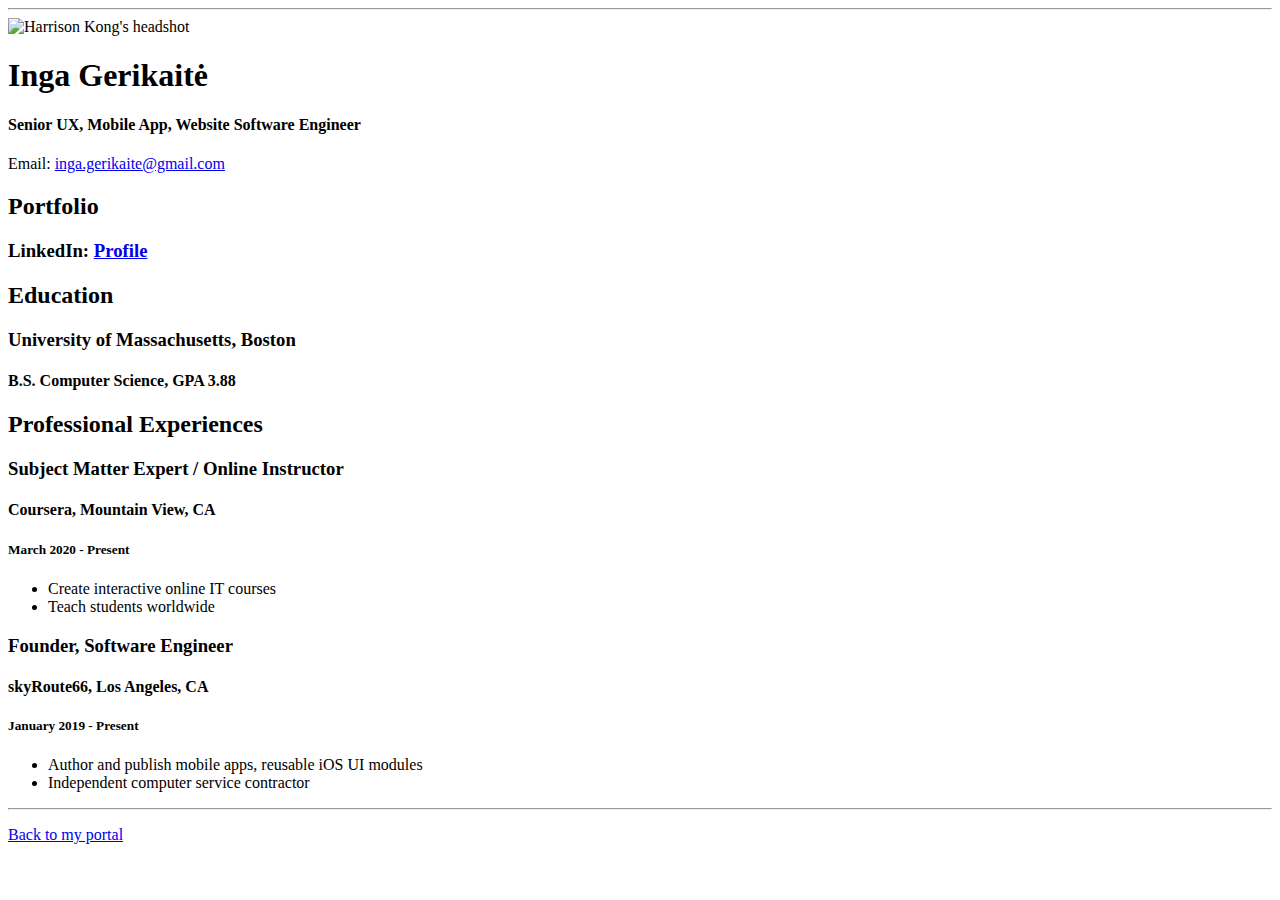
==== resume.html @ c5a28f44 "Add files via upload" ====
<!doctype html>

<!-- this is a comment for human! -->

<html lang="en">

  <header>
    <title>Inga Gerikaitė Resume</title>
	<link rel="stylesheet" href="master.css">
	<link rel="FaviconIcon" href="favi.ico" type="imgae/x-icon">
	<link rel="shortcut" href="favi.ico" type="image/x-icon">
	<meta name="viewport" content="width=device-width, initial-scale=1, shrink-to-fit=no">
	<meta name="name" content="Inga Gerikaitė Portal">
	<meta name="robots" content="noindex, no follow">
 </header>

  <body>
    <hr>

    <img src="images.headshot.jpg" alt="Harrison Kong's headshot" width="40%">

    <h1>Inga Gerikaitė</h1>
    <h4>Senior UX, Mobile App, Website Software Engineer</h4>

    <p>Email: <a href="mailto:inga.gerikaite@gmail.com" target="_blank">inga.gerikaite@gmail.com</a></p>
    <!-- don't post physical address, personal phone number or other personal information on the web! -->

    <h2>Portfolio</h2>
      <h3>LinkedIn: <a href="https://www.linkedin.com/in/inga-gerikait%C4%97-6206471b2/"target="_blank">Profile</a></h3>

    <h2>Education</h2>

    <h3>University of Massachusetts, Boston</h3>
    <h4>B.S. Computer Science, GPA 3.88</h4>

    <h2>Professional Experiences</h2>

    <h3>Subject Matter Expert / Online Instructor</h3>
    <h4>Coursera, Mountain View, CA</h4>
    <h5>March 2020 - Present</h5>
      <ul>
        <li>Create interactive online IT courses</li>
        <li>Teach students worldwide</li>
      </ul>

    <h3>Founder, Software Engineer</h3>
    <h4>skyRoute66, Los Angeles, CA</h4>
    <h5>January 2019 - Present</h5>
      <ul>
        <li>Author and publish mobile apps, reusable iOS UI modules</li>
        <li>Independent computer service contractor</li>
      </ul>
  </body>

  <footer>
  <hr>
  <p><a href="index.html">Back to my portal</a><p>
  </footer>

</html>
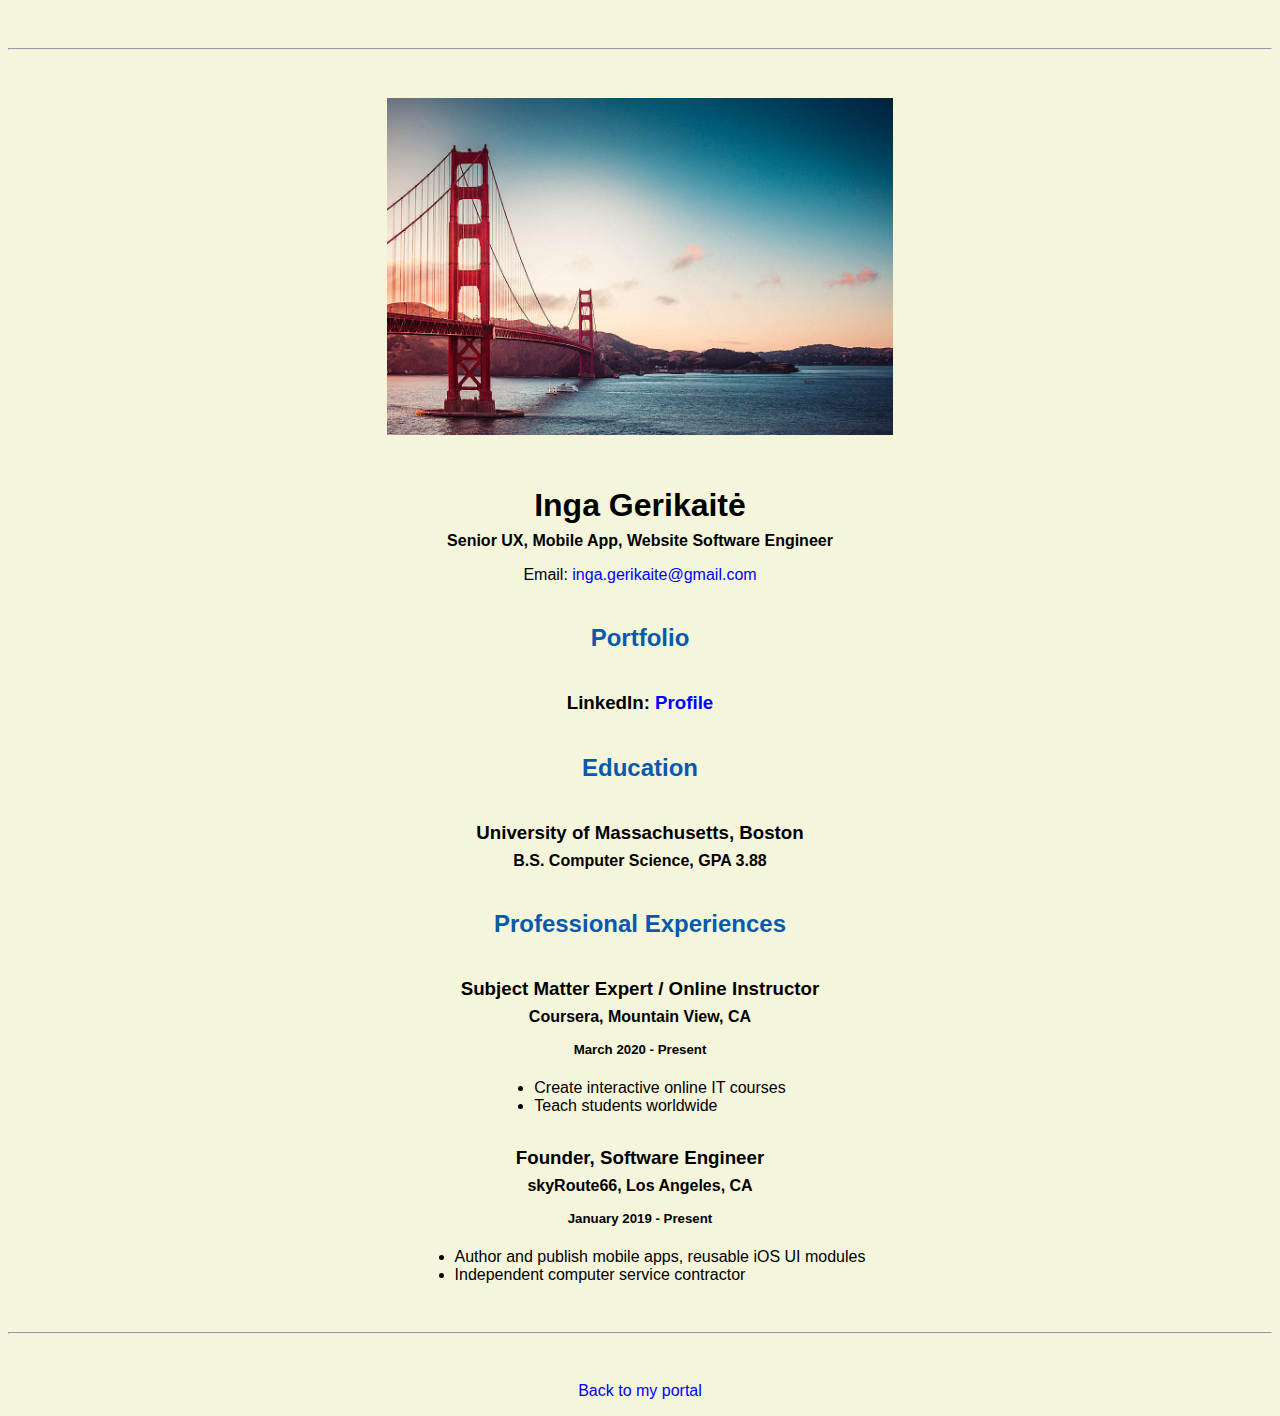
==== commit 6757ebcc: "Update resume.html" ====
--- a/resume.html
+++ b/resume.html
@@ -6,8 +6,8 @@
 
   <header>
     <title>Inga Gerikaitė Resume</title>
-	<link rel="stylesheet" href="master.css">
-	<link rel="FaviconIcon" href="favi.ico" type="imgae/x-icon">
+	<link rel="stylesheet" href="css/master.css">
+	<link rel="FaviconIcon" href="favi.ico" type="image/x-icon">
 	<link rel="shortcut" href="favi.ico" type="image/x-icon">
 	<meta name="viewport" content="width=device-width, initial-scale=1, shrink-to-fit=no">
 	<meta name="name" content="Inga Gerikaitė Portal">
@@ -17,7 +17,7 @@
   <body>
     <hr>
 
-    <img src="images.headshot.jpg" alt="Harrison Kong's headshot" width="40%">
+    <img src="images/images.headshot.jpg" alt="Harrison Kong's headshot" width="40%">
 
     <h1>Inga Gerikaitė</h1>
     <h4>Senior UX, Mobile App, Website Software Engineer</h4>
--- a/css/master.css
+++ b/css/master.css
@@ -0,0 +1,63 @@
+/* Cascading stylesheet for the website */
+
+/* Text inside these asterisks and slashes are comments for human */
+
+  a {
+    color: blue; /* set the text color to blue here */
+    text-decoration: none; /* This means we do not want hyperlinks to be underlined */
+  }
+
+  a:hover {
+    color: red;/* set the text color to red here */
+    text-decoration: none; /* This means we do not want hyperlinks to be underlined */
+  }
+
+  body {
+    background-color: beige; /* set the background color here */
+    color: black; /* set the text color to black here */
+    font-family: Ariel, Helvetica, sans-serif; /* set the font here */
+    text-align: center; /* set the text alignment here */
+   }
+
+  footer {
+    margin-top: 0rem;
+    margin-bottom: 0rem;
+  }
+
+  h1 {
+    margin-bottom: 0.5rem;
+    margin-top: 3rem;
+   }
+
+  h2 {
+   color: #075AAB; /* set the text color of to #075AAB here */
+    /* set both the bottom margin and top margin to 2.5rem here */
+	margin-bottom: 2.5rem;
+    margin-top: 2.5rem;
+   }
+
+  h3 {
+    margin-bottom: 0;
+    margin-top: 2rem;
+  }
+
+  h4 {
+    margin-bottom: 1rem;
+    margin-top: 0.5rem;
+  }
+
+  h5 {
+    margin-top: 0.5rem;
+  }
+
+  hr {
+    margin-bottom: 3rem;
+    margin-top: 3rem;
+  }
+
+  /* this controls how the bullet points in the resume page looks */
+  ul {
+    display: table;
+    margin: 0 auto;
+    text-align: left;
+  }
